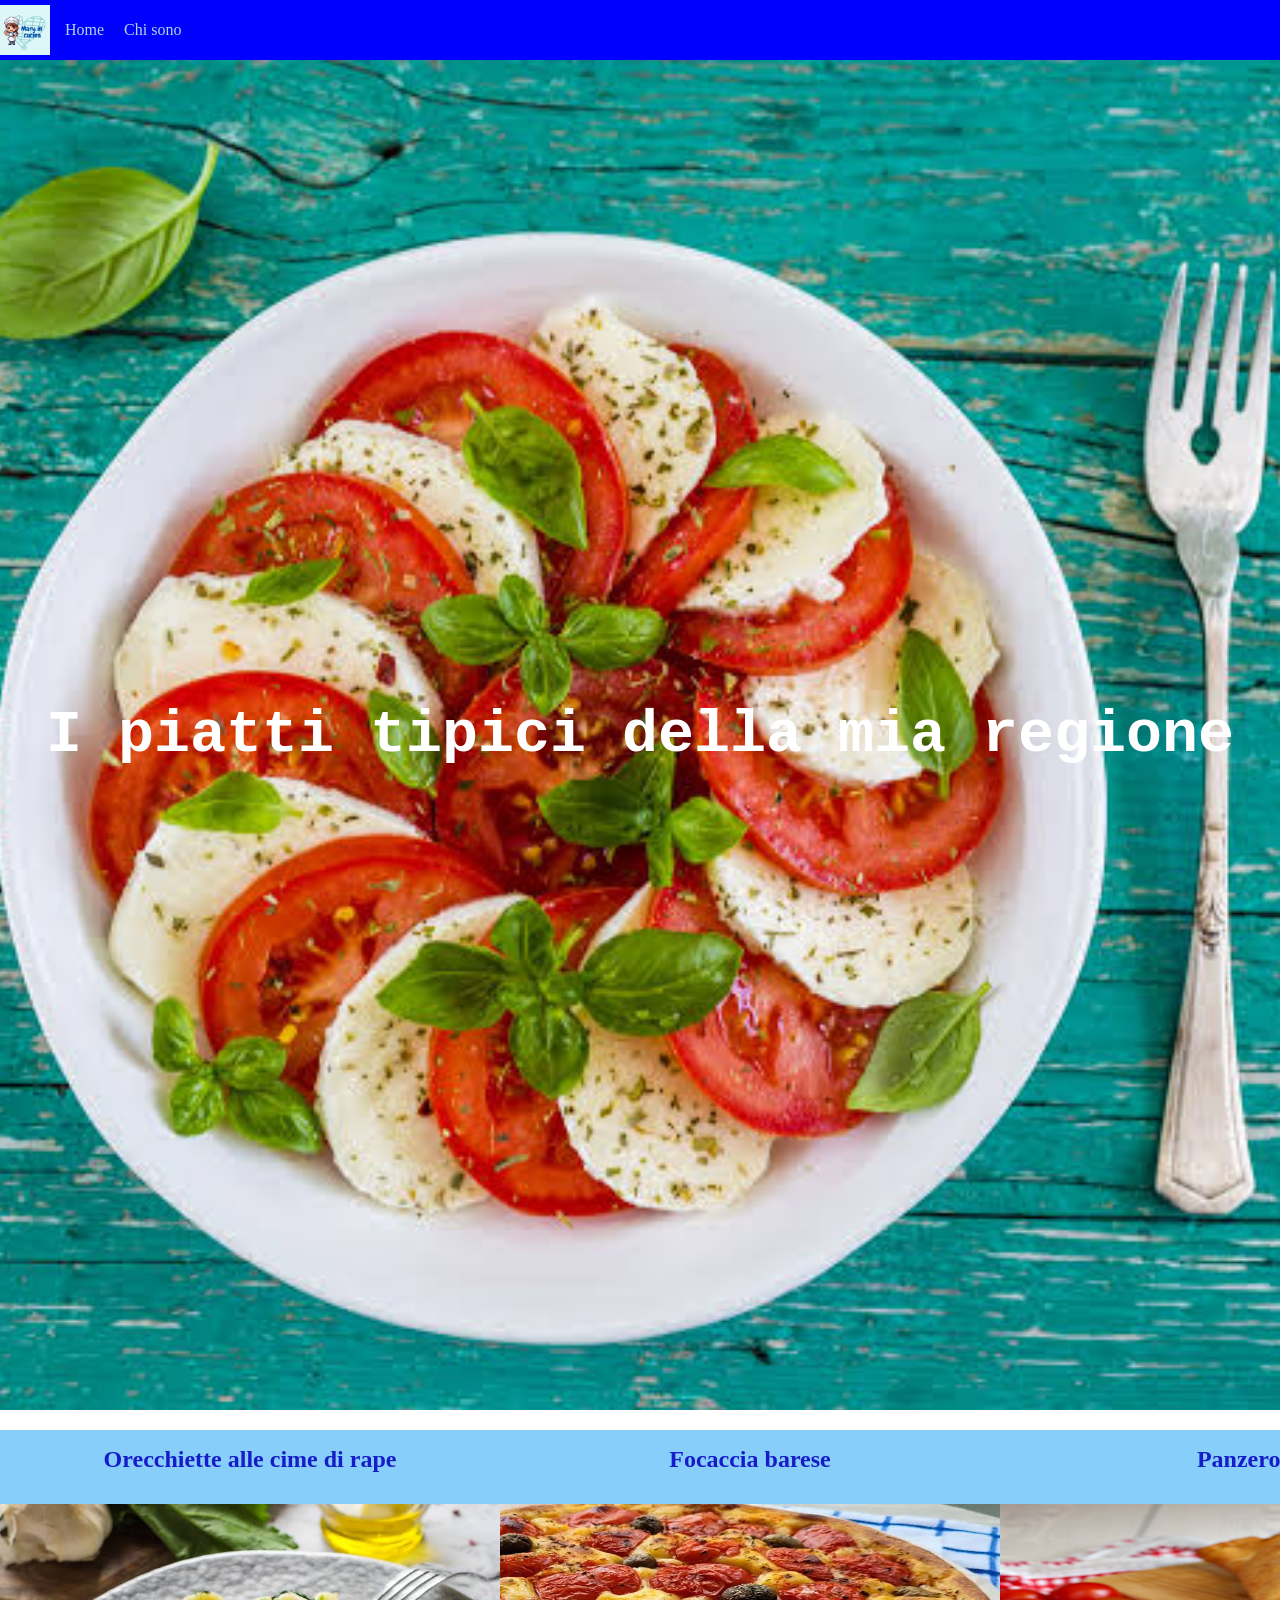
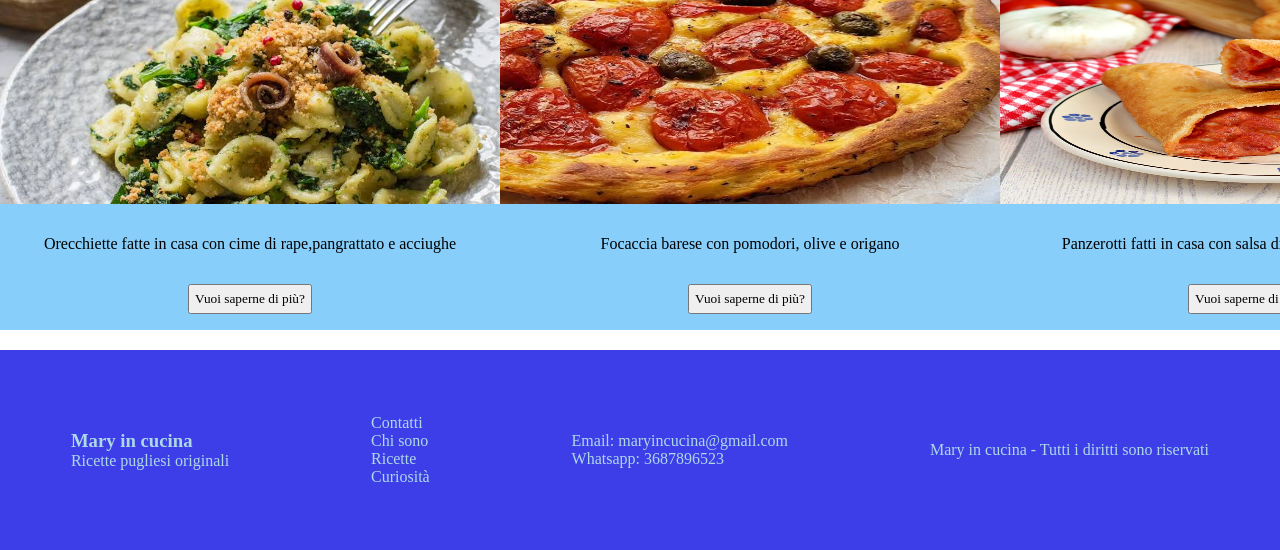
==== index.html @ d81fe118 "Primo commit" ====
<!DOCTYPE html>
<html lang="en">
<head>
    <meta charset="UTF-8">
    <meta name="viewport" content="width=device-width, initial-scale=1.0">
    <title>Mary in cucina</title>
    <link rel="stylesheet" href="./style.css">
</head>
<body>

    <nav>
        <img class="logo" src="./media/logo cucina.png" alt="logo del blog">
        <ul>

            <a href=""> 
                <li> Home </li>

            </a>

            <a href="./chi_sono.html">
                <li> Chi sono </li>

            </a>

        </ul>
        </nav>

    <header class="background_header">
        <h1> I piatti tipici della mia regione</h1>
    </header>

    <main>
    <section class="article_container">
        <article>
            <h2> Orecchiette alle cime di rape</h2>
            <img src="./media/orecchiette.jpg" alt="immagine di orecchiette con le cime di rape">
            <p> Orecchiette fatte in casa con cime di rape,pangrattato e acciughe </p>
            <a target="_blank" href="https://ricette.giallozafferano.it/Orecchiette-con-le-cime-di-rapa.html">
            <button typr="submit"> Vuoi saperne di più?</button>
            </a>
        </article>

         <article>
            <h2> Focaccia barese </h2>
            <img src="./media/focaccia.jpg" alt="immagine di una focaccia">
            <p> Focaccia barese con pomodori, olive e origano </p>
            <a target="_blank" href="https://blog.giallozafferano.it/piovonoricette/focaccia-barese-la-ricetta-originale/">
            <button typr="submit"> Vuoi saperne di più?</button>
            </a>
        </article>

         <article>
            <h2> Panzerotti</h2>
            <img src="./media/panzerotti.jpg" alt="immagine di panzerotti">
            <p> Panzerotti fatti in casa con salsa di pomodoro e mozzarella </p>
            <a target="_blank" href="https://ricette.giallozafferano.it/Panzerotti-calzoni-fritti.html">
            <button typr="submit"> Vuoi saperne di più?</button>
            </a>
        </article>
    </section>
    </main>
    
    <footer>
        <div>
            <h3> Mary in cucina</h3>
            <p> Ricette pugliesi originali</p>

        </div>

        <ul>
            <a href=""><li>Contatti</li></a>
            <a href=""><li>Chi sono</li></a>
            <a href=""><li>Ricette</li></a>
            <a href=""><li>Curiosità</li></a>
        </ul>

        <div>
            <p>Email: maryincucina@gmail.com</p>
            <p>Whatsapp: 3687896523 </p>
        </div>

        <p> Mary in cucina - Tutti i diritti sono riservati</p>
    </footer>
    
</body>
</html>
---- style.css ----
*{
    font-family: Georgia, 'Times New Roman', Times, serif;
    margin: 0px;
    padding: 0px;
}

h1{
    font-family: monospace;
}

h2{
    color:  rgb(22, 28, 200);
}

.logo{
    width: 50px;
}

nav{
    background-color: blue;
    display: flex;
    align-items: center;
    height: 60px;
}

nav ul{
    display: flex;
    gap: 20px;
    padding-left: 15px;
}

nav li:hoover{
border-bottom: 1px solid lightblue;
}

a{
    color:lightblue;
    text-decoration: none;
    list-style: none;
}

.article_container{
    height: 60vh;
    display: flex;
    align-items: center;
    justify-content: space-around;
}

article{
    background-color: lightskyblue;
    height: 500px;
    width: 600px;
    transition: 0.6s;
    display: flex;
    flex-direction: column;
    align-items: center;
    justify-content: space-around;
}

article:hover{
    background-color: blue;
}

article img{
    width:500px;
    height: 300px;
}

article button{
    height: 30px;
    padding: 5px;
    cursor: pointer;
}

.background_header{
    background-image: url(./media/background.jpg);
    height: 150vh;
    background-repeat: no-repeat;
    background-position: center;
    background-size: cover;
    display: flex;
    justify-content: center;
    align-items: center;
    font-size: 30px;
    color: white;
}

footer{
    background-color: rgb(62, 62, 233);
    color: lightblue;
    min-height: 200px;
    display: flex;
    align-items: center;
    justify-content: space-around;
}
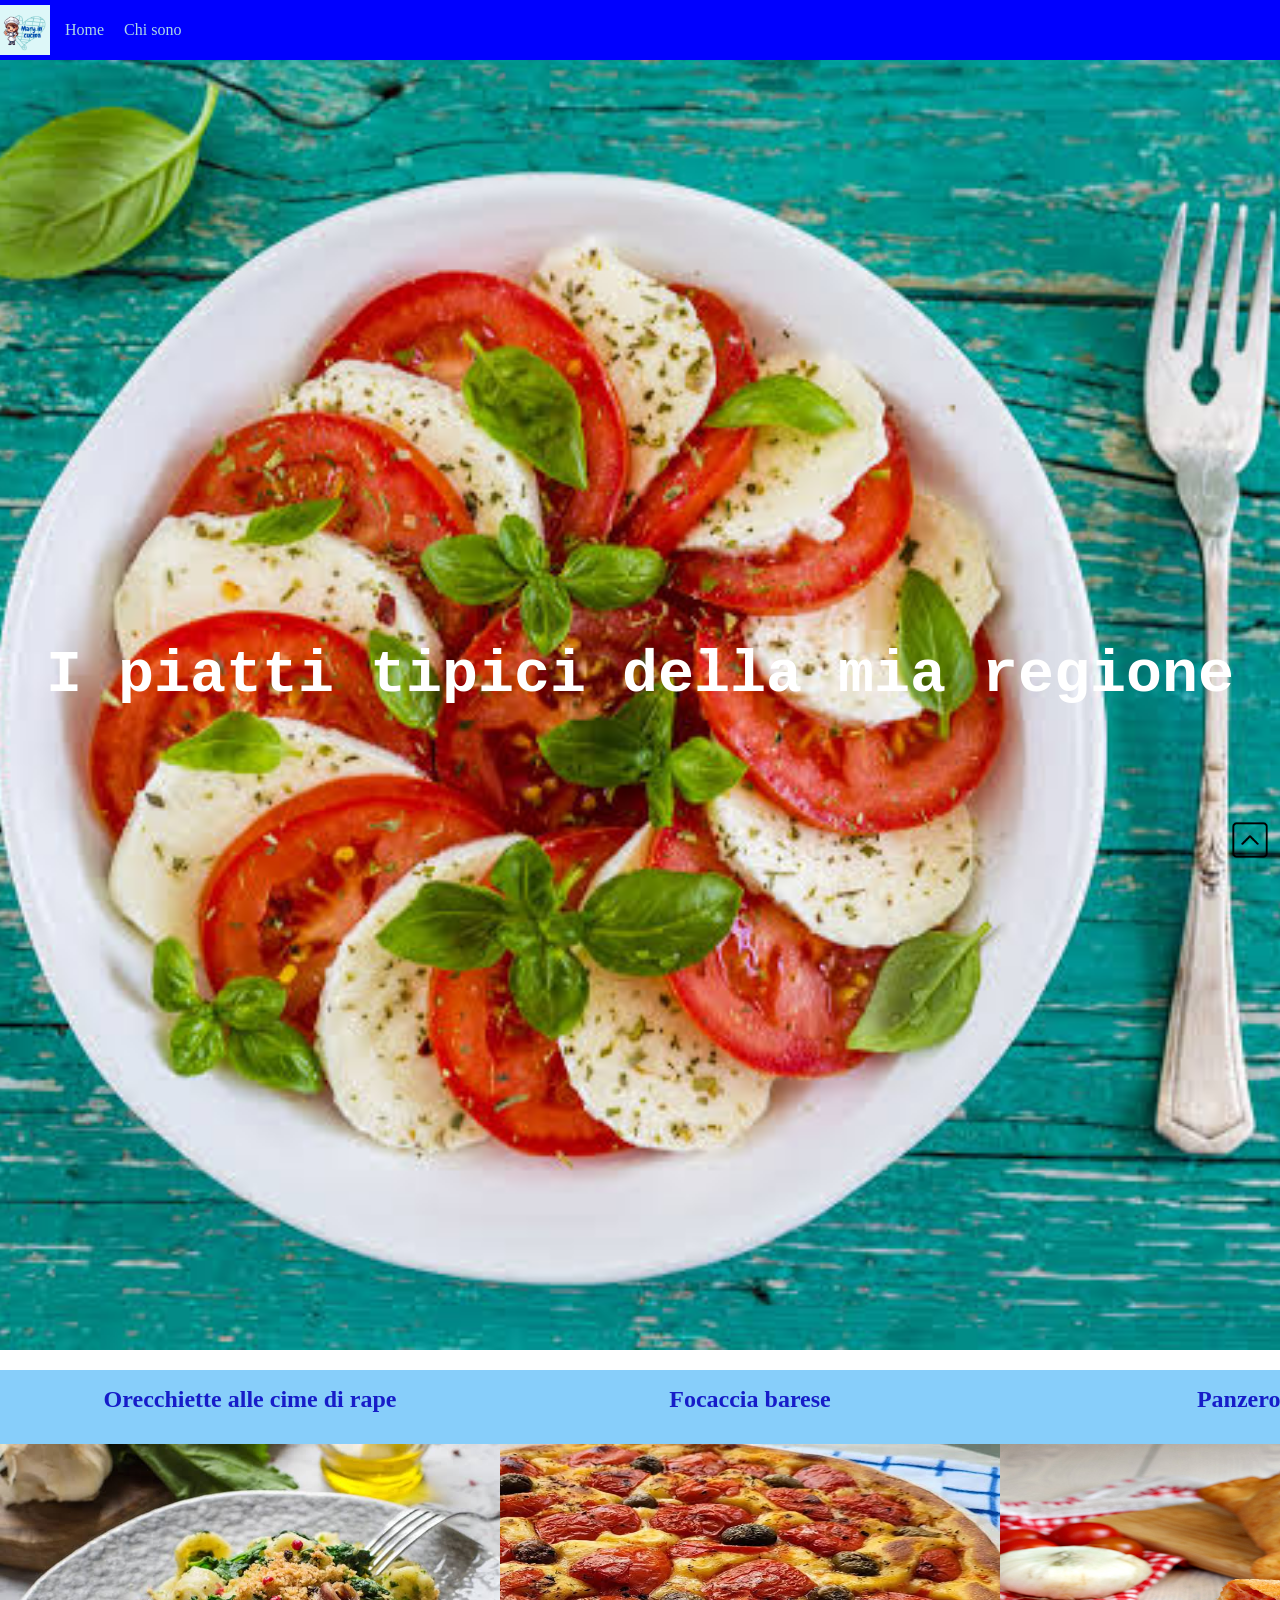
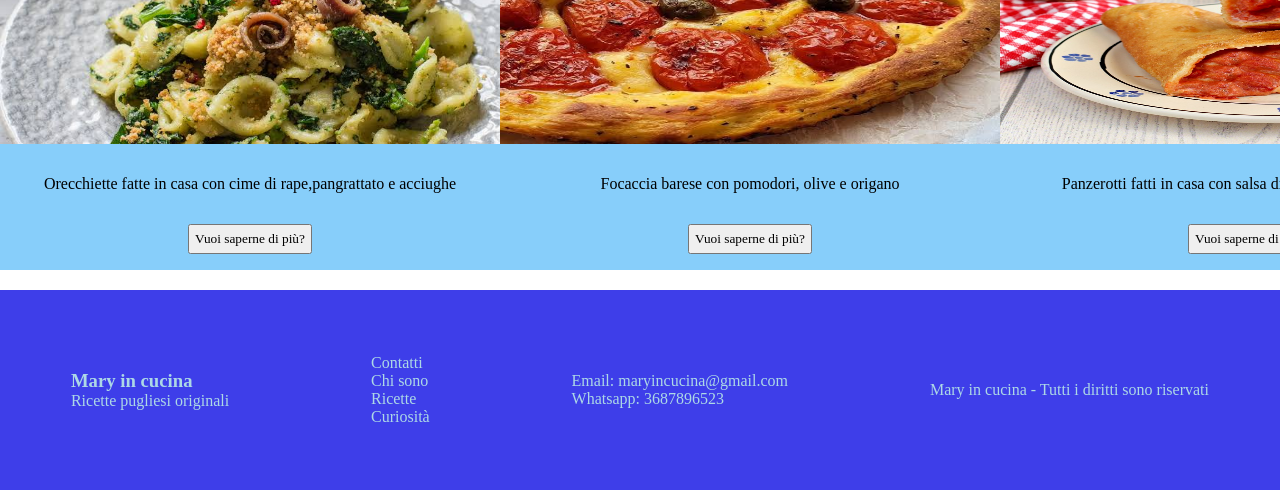
==== commit cc6a48d8: "esercizio css avanzato 2 completato" ====
--- a/index.html
+++ b/index.html
@@ -28,6 +28,10 @@
     <header class="background_header">
         <h1> I piatti tipici della mia regione</h1>
     </header>
+
+    <a href="#">
+        <img class="freccia" src="./media/freccia.png" alt="freccia per tornare su">
+    </a>
 
     <main>
     <section class="article_container">
--- a/style.css
+++ b/style.css
@@ -21,6 +21,9 @@
     display: flex;
     align-items: center;
     height: 60px;
+    position: fixed;
+    top: 0px;
+    width: 100%;
 }
 
 nav ul{
@@ -92,4 +95,42 @@
     display: flex;
     align-items: center;
     justify-content: space-around;
+}
+
+.freccia{
+    position: fixed;
+    bottom: 40px;
+    right: 10px;
+    width: 40px;
+    z-index: 1;
+
+}
+
+@media screen and (max-width: 700px){
+    .article_container{
+        flex-direction: column;
+        height: 100vh;
+    }
+
+
+article{
+    margin: 20px;
+    width: 90%;
+}
+
+article img{
+    width: 90%;
+    height: auto;
+}
+
+.background_header{
+    font-size: 20px;
+}
+
+footer{
+    flex-direction: column;
+    text-align: center;
+    padding: 10px;
+}
+
 }
